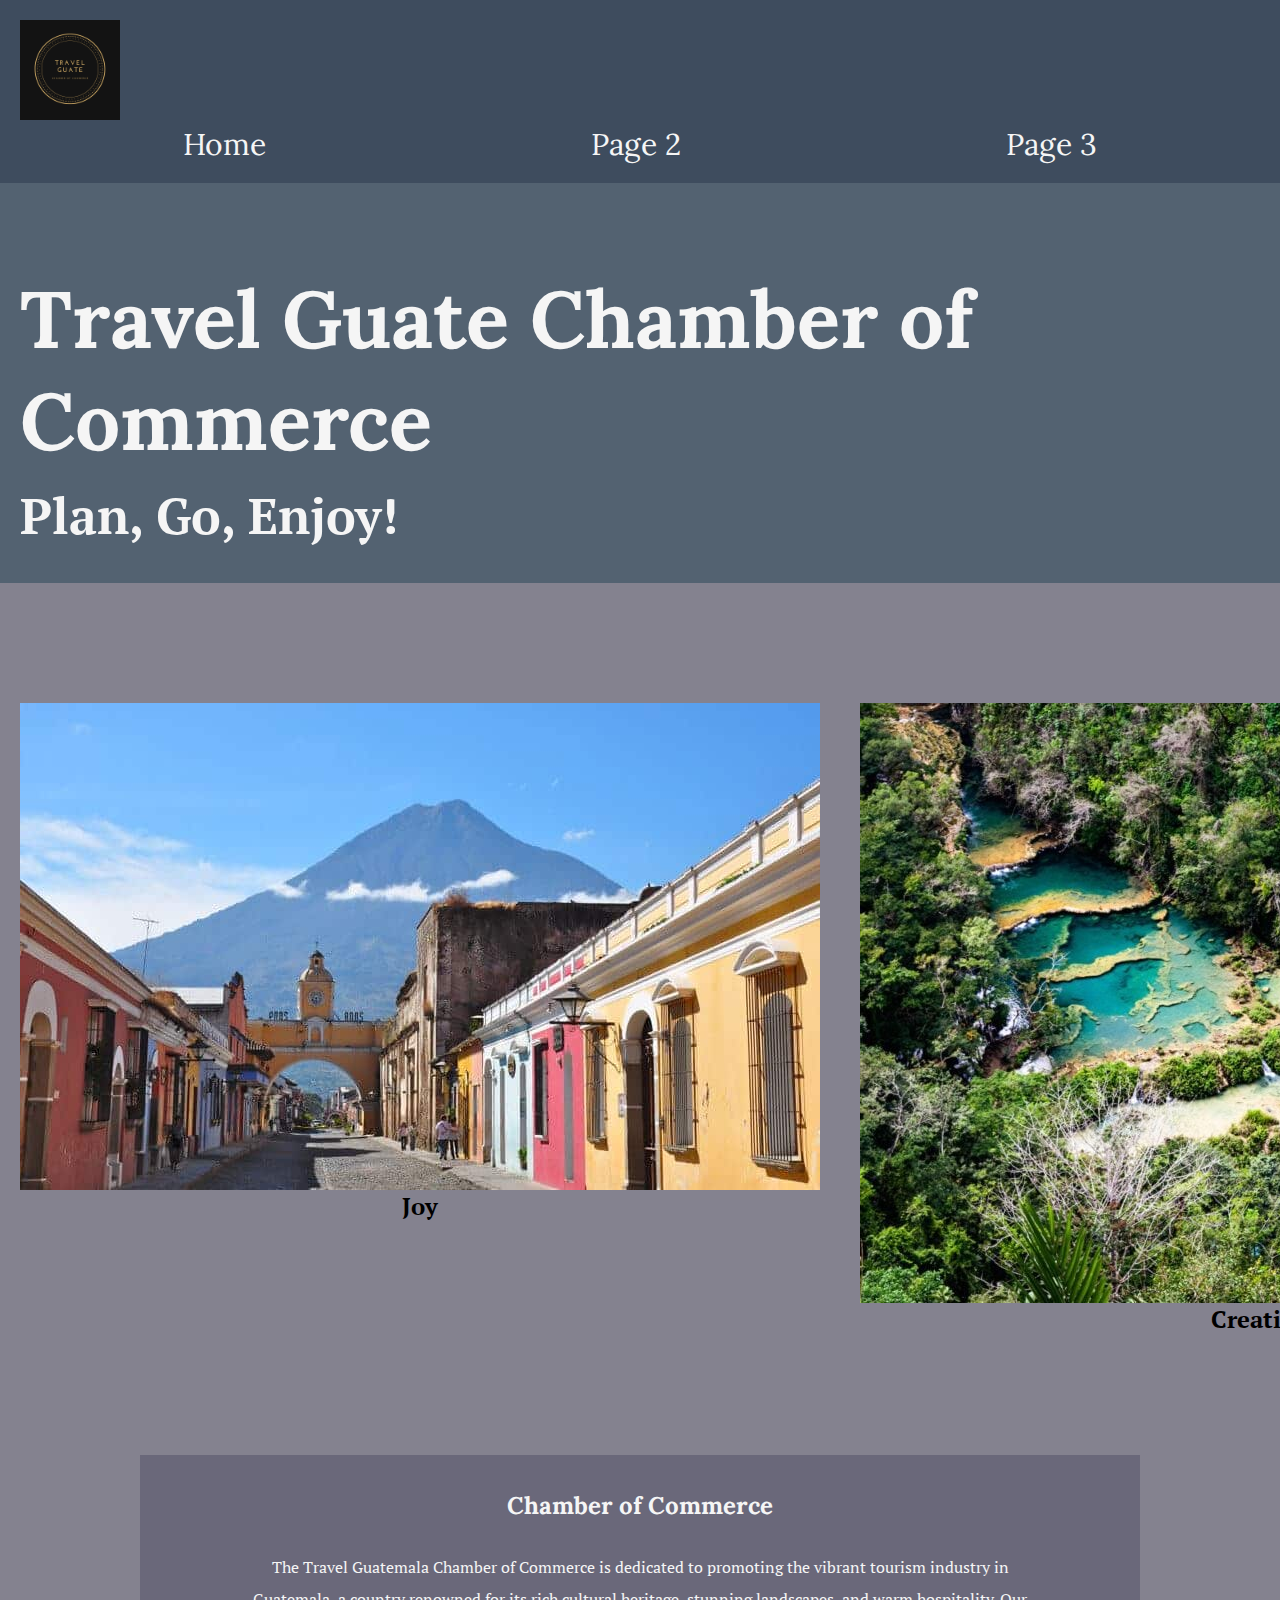
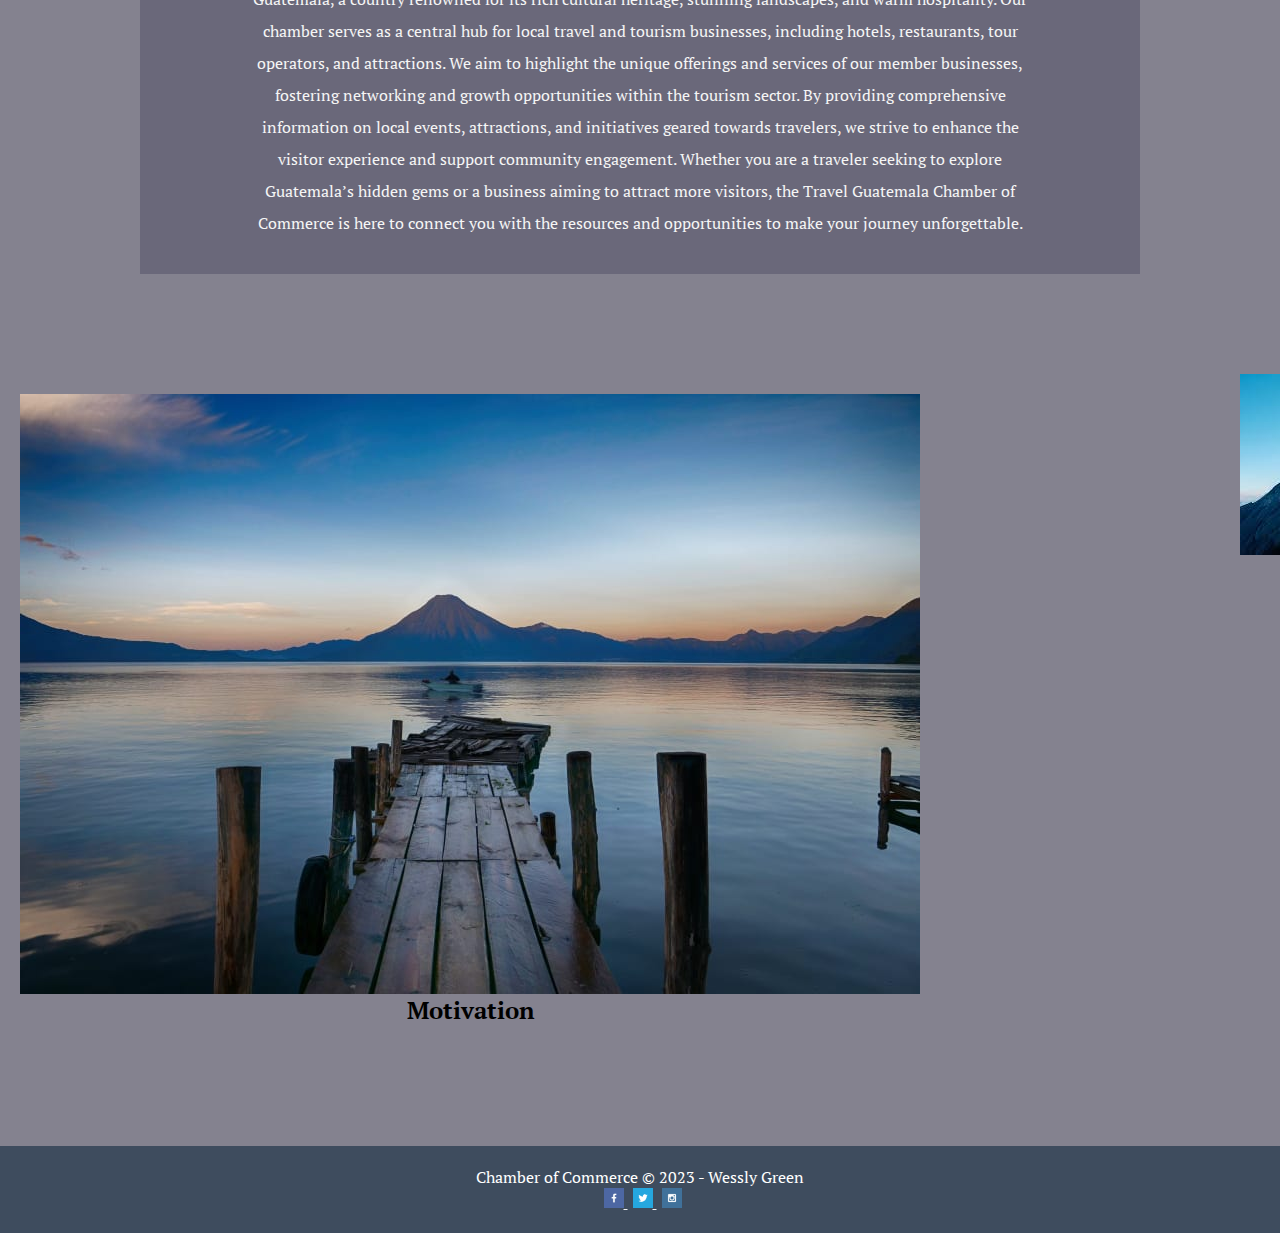
==== chamber/index.html @ ab79d251 "chamber milestone" ====
<!DOCTYPE html>
<html lang="en">
<head>
    <meta charset="UTF-8">
    <meta http-equiv="X-UA-Compatible" content="IE=edge">
    <meta name="viewport" content="width=device-width, initial-scale=1.0">
    <title>Travel Guate Chamber of Commerce</title>
    <link rel="stylesheet" href=../chamber/styles/base.css>
</head>
<body>
    <header>
        <a id="logo_link" href="index.html">
            <img class="logo" src="../chamber/images/logo.png" alt="Chamber Logo">
        </a>
        <nav>
            <a href="index.html">Home</a>
            <a>Page 2</a>
            <a>Page 3</a>
        </nav>
    </header>
    <div id="hero">
        <section id="hero-msg">
            <h1 class="home-title">Travel Guate Chamber of Commerce </h1>
            <h4>Plan, Go, Enjoy!</h4>
        </section>
    </div>
<main class="home-grid">
    <div id="first_block">
        <section class="guate1-card">
            <img class="card-img" src="../chamber/images/g1.jpg" alt="guate 1">
            <h2>Joy</h2>
        </section>
        <section class="guate2-card">
            <img class="card-img" src="../chamber/images/g2.jpg" alt="guate 2">
            <h2>Creating</h2>
        </section>
        <section class="guate3-card">
            <img class="card-img" src="../chamber/images/g6.jpg" alt="guate 3">
            <h2>Passion</h2>
        </section>
    </div>
    <section class="msg">
        <h2>Chamber of Commerce</h2>
        <p>The Travel Guatemala Chamber of Commerce is dedicated to promoting the vibrant tourism industry in Guatemala, a country renowned for its rich cultural heritage, stunning landscapes, and warm hospitality. Our chamber serves as a central hub for local travel and tourism businesses, including hotels, restaurants, tour operators, and attractions. We aim to highlight the unique offerings and services of our member businesses, fostering networking and growth opportunities within the tourism sector. By providing comprehensive information on local events, attractions, and initiatives geared towards travelers, we strive to enhance the visitor experience and support community engagement. Whether you are a traveler seeking to explore Guatemala’s hidden gems or a business aiming to attract more visitors, the Travel Guatemala Chamber of Commerce is here to connect you with the resources and opportunities to make your journey unforgettable.</p>
    </section>
    <div id="second-block">
        <section class="guate4-card">
            <img class="mountains" src="../chamber/images/g4.jpg" alt="guate 4">
            <h2>Motivation</h2>
        </section>
        <section id="guate5-card">
            <img id="hero-img" src="../chamber/images/g5.jpg" alt="guate 5">
            <h2 id="greatness">Greatness</h2>
        </section>
    </div>
 
</main>
<footer>
    <p>Chamber of Commerce &copy; 2023 - Wessly Green</p>


    <div class="social">
        <a href="https://facebook.com" target="_blank">
            <img src="../chamber/images/facebook.png" alt="fb icon">
        </a>
        <a href="https://twitter.com" target="_blank">
            <img src="../chamber/images/twitter.png" alt="twitter icon">
        </a>
        <a href="https://instagram.com" target="_blank">
            <img src="../chamber/images/instagram.png" alt="instagram icon">
        </a>    
    </div>
</footer>
</body>
</html>
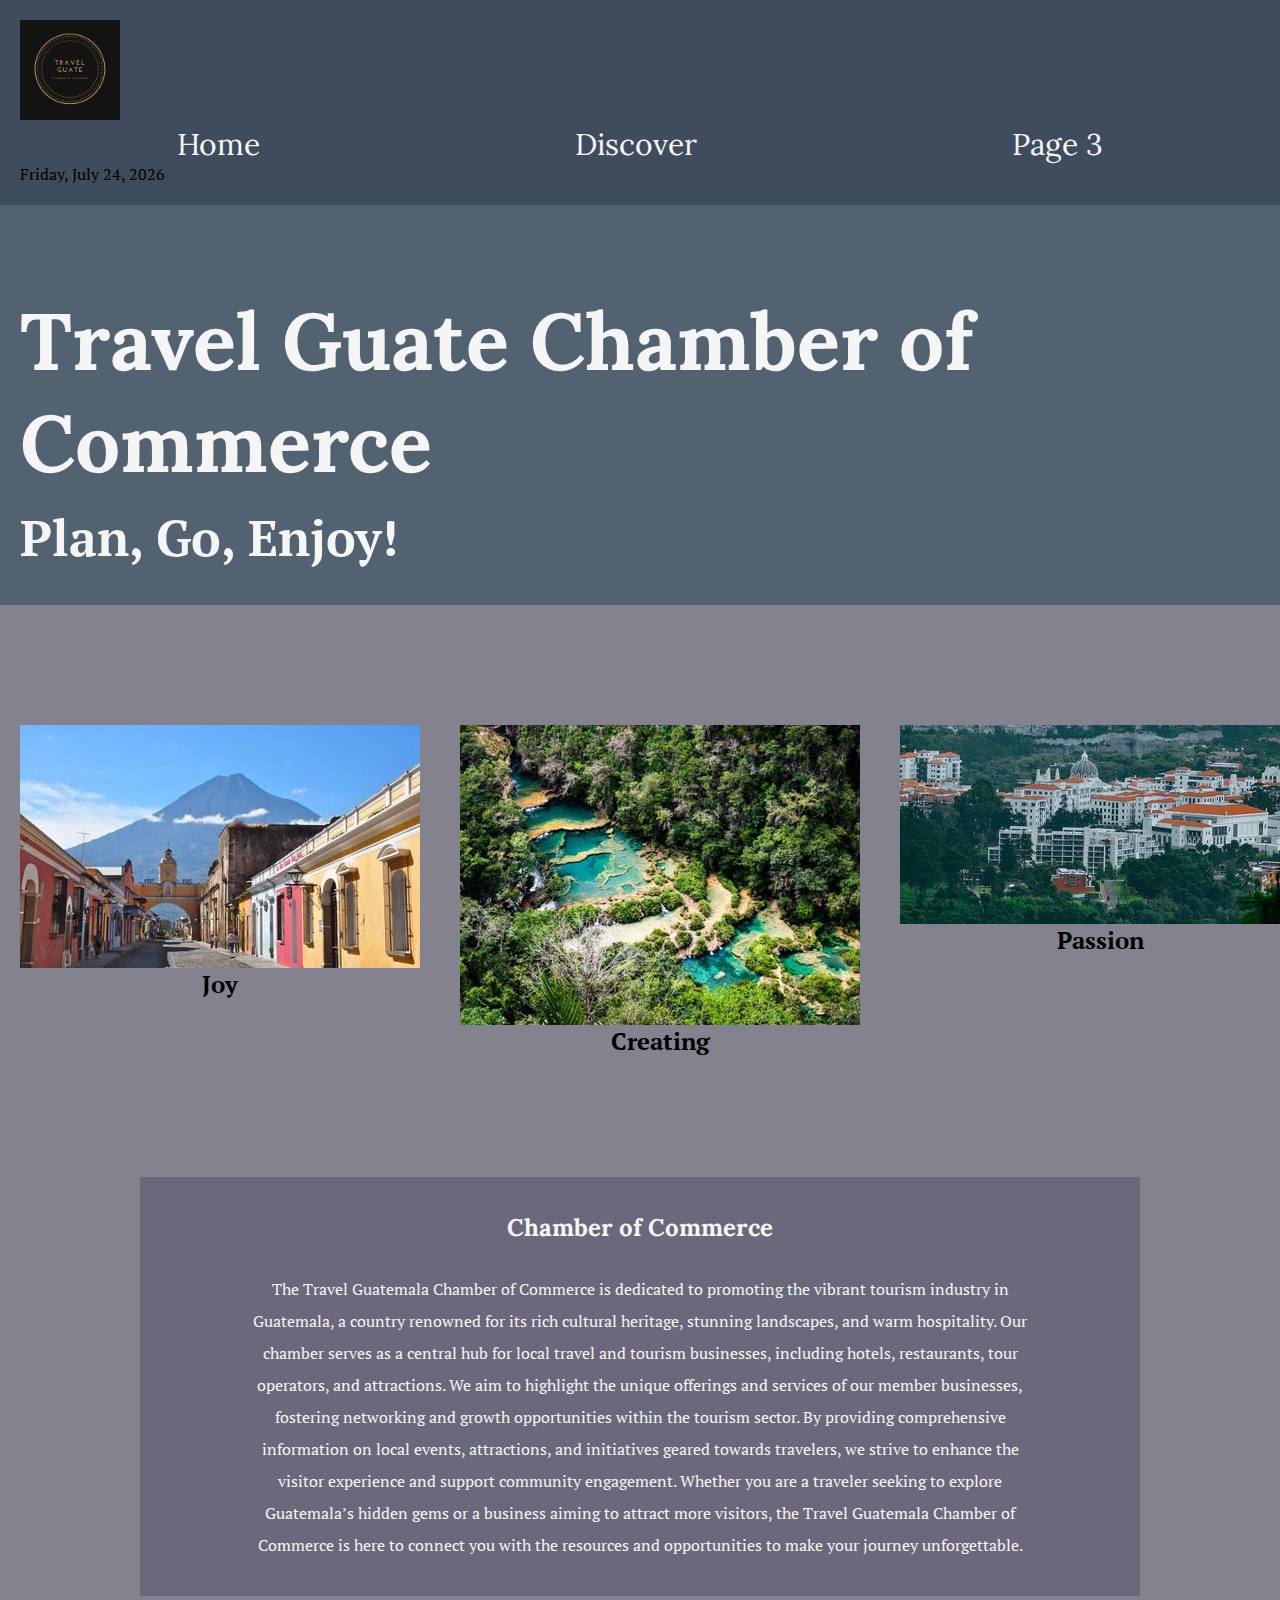
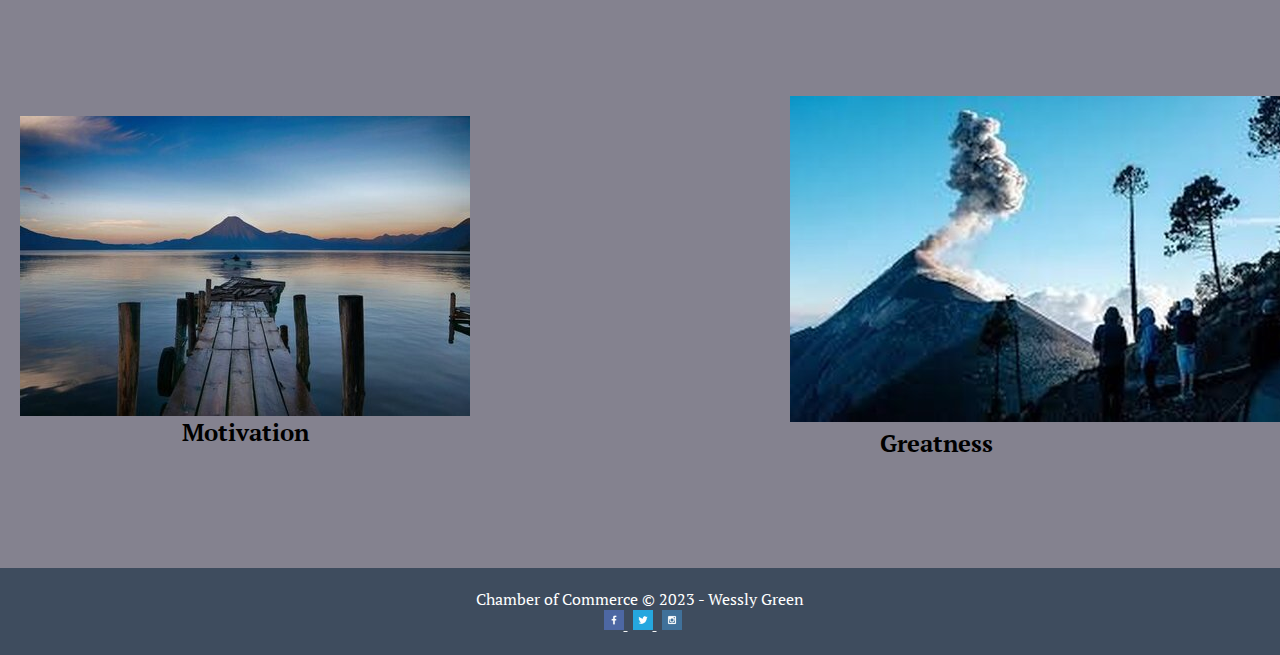
==== commit de873307: "Home Page and Discover Page Milestone" ====
--- a/chamber/index.html
+++ b/chamber/index.html
@@ -4,8 +4,11 @@
     <meta charset="UTF-8">
     <meta http-equiv="X-UA-Compatible" content="IE=edge">
     <meta name="viewport" content="width=device-width, initial-scale=1.0">
+    <link rel="icon" href="../styles/favicon.ico">
     <title>Travel Guate Chamber of Commerce</title>
     <link rel="stylesheet" href=../chamber/styles/base.css>
+    <link rel="stylesheet" href=../chamber/styles/larger.css>
+    <script src=../chamber/scripts/getdates.js defer></script>
 </head>
 <body>
     <header>
@@ -14,9 +17,12 @@
         </a>
         <nav>
             <a href="index.html">Home</a>
-            <a>Page 2</a>
+            <a href="discover.html">Discover</a>
             <a>Page 3</a>
         </nav>
+        <div id="date-container">
+            <p id="current-date"></p>
+        </div>
     </header>
     <div id="hero">
         <section id="hero-msg">
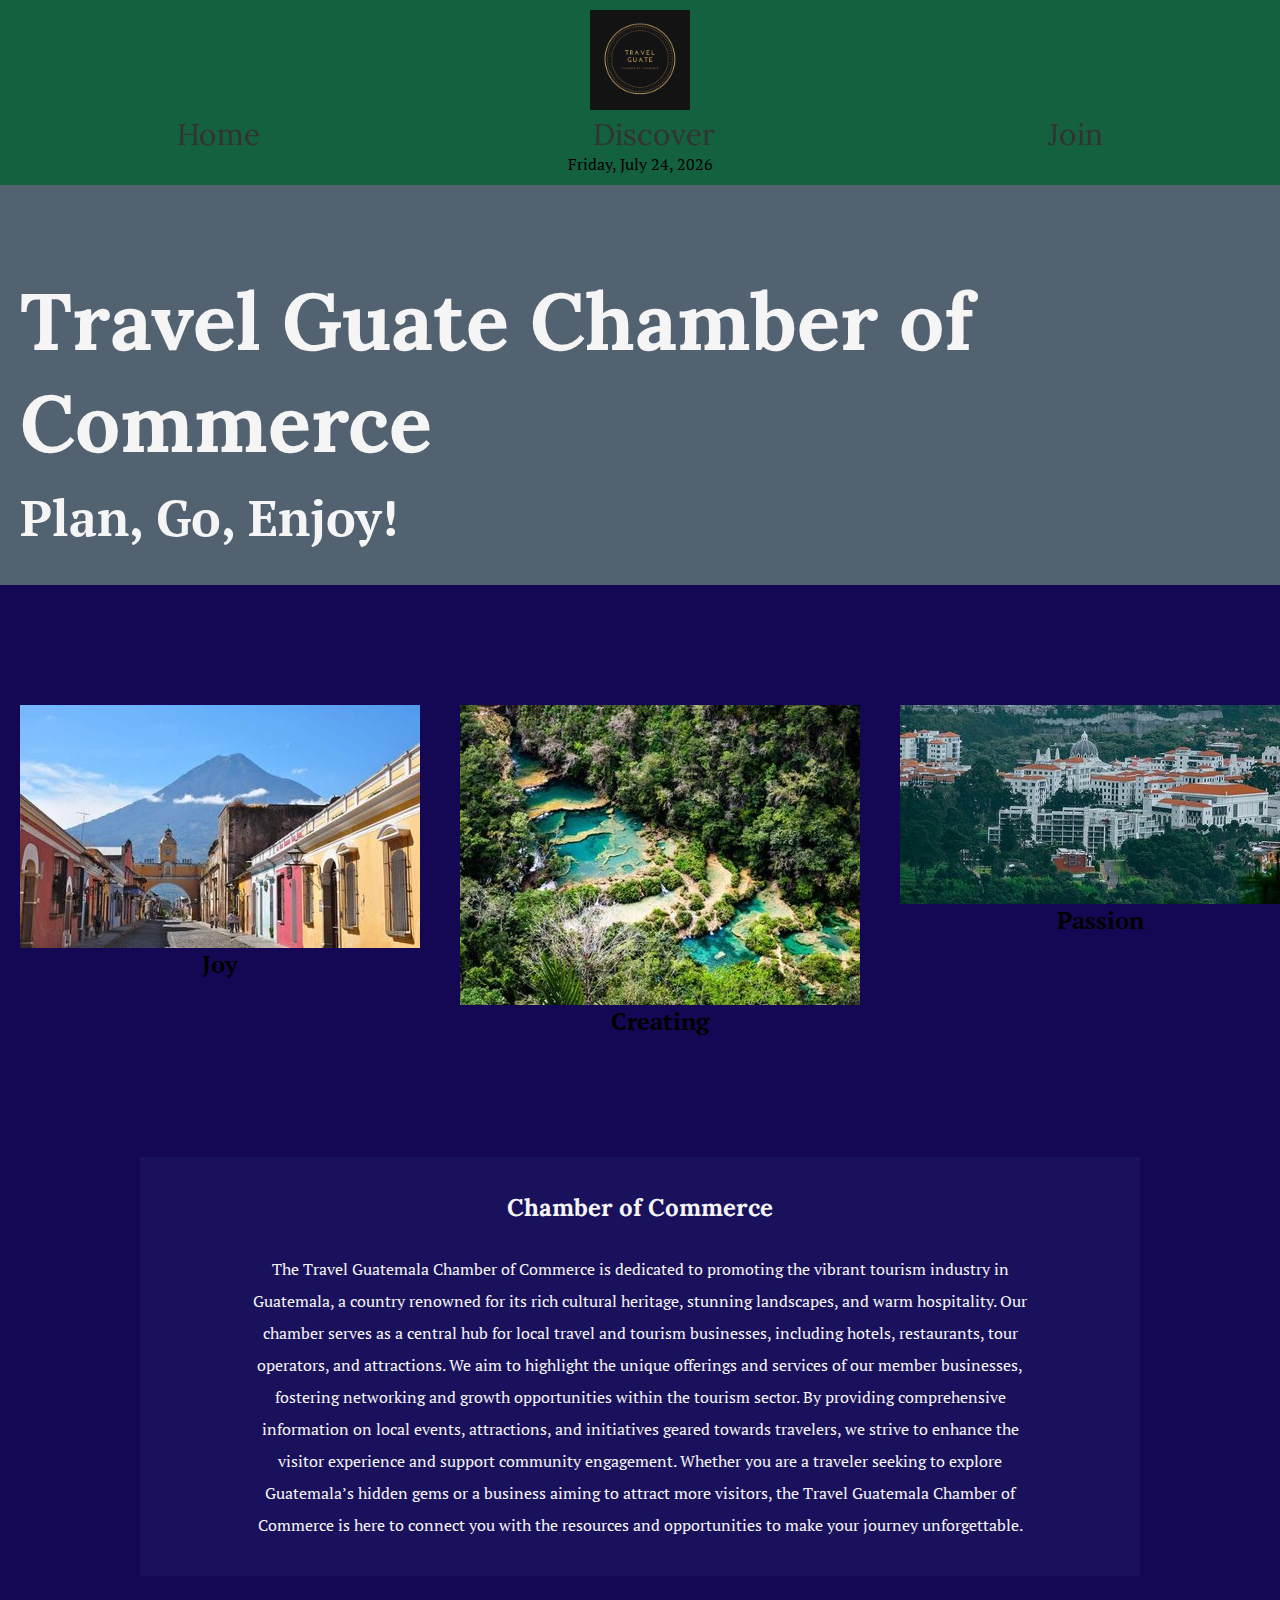
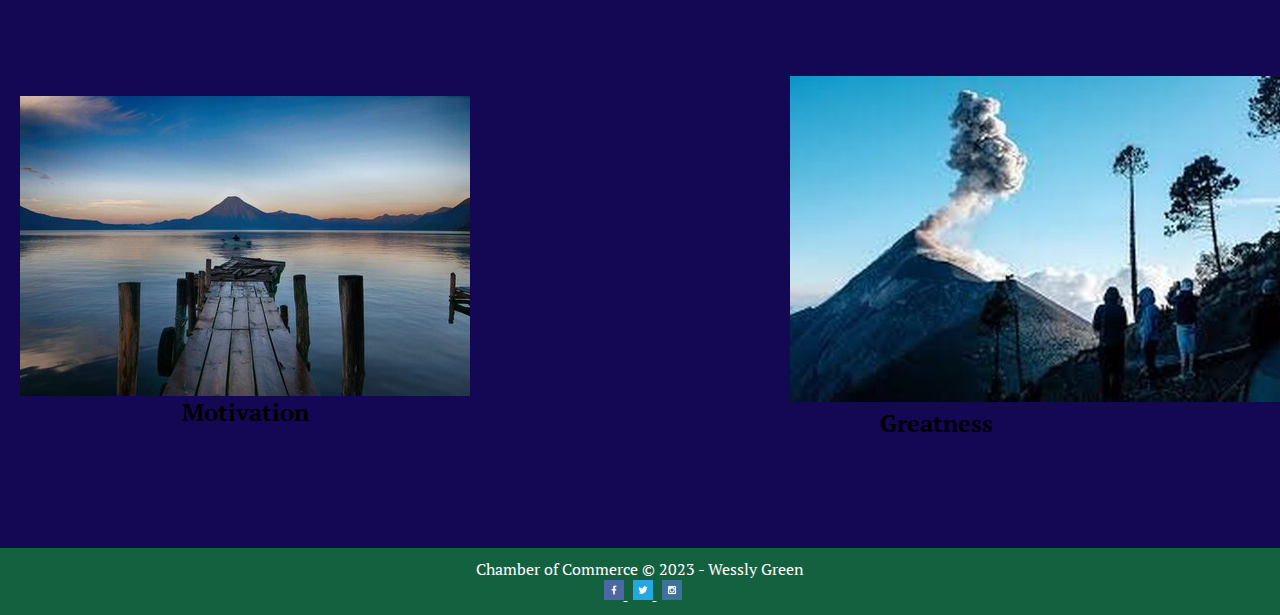
==== commit 1fa36019: "join page" ====
--- a/chamber/index.html
+++ b/chamber/index.html
@@ -16,9 +16,9 @@
             <img class="logo" src="../chamber/images/logo.png" alt="Chamber Logo">
         </a>
         <nav>
-            <a href="index.html">Home</a>
-            <a href="discover.html">Discover</a>
-            <a>Page 3</a>
+            <a href="../chamber/index.html">Home</a>
+            <a href="../chamber/discover.html">Discover</a>
+            <a href="../chamber/join.html">Join</a>
         </nav>
         <div id="date-container">
             <p id="current-date"></p>
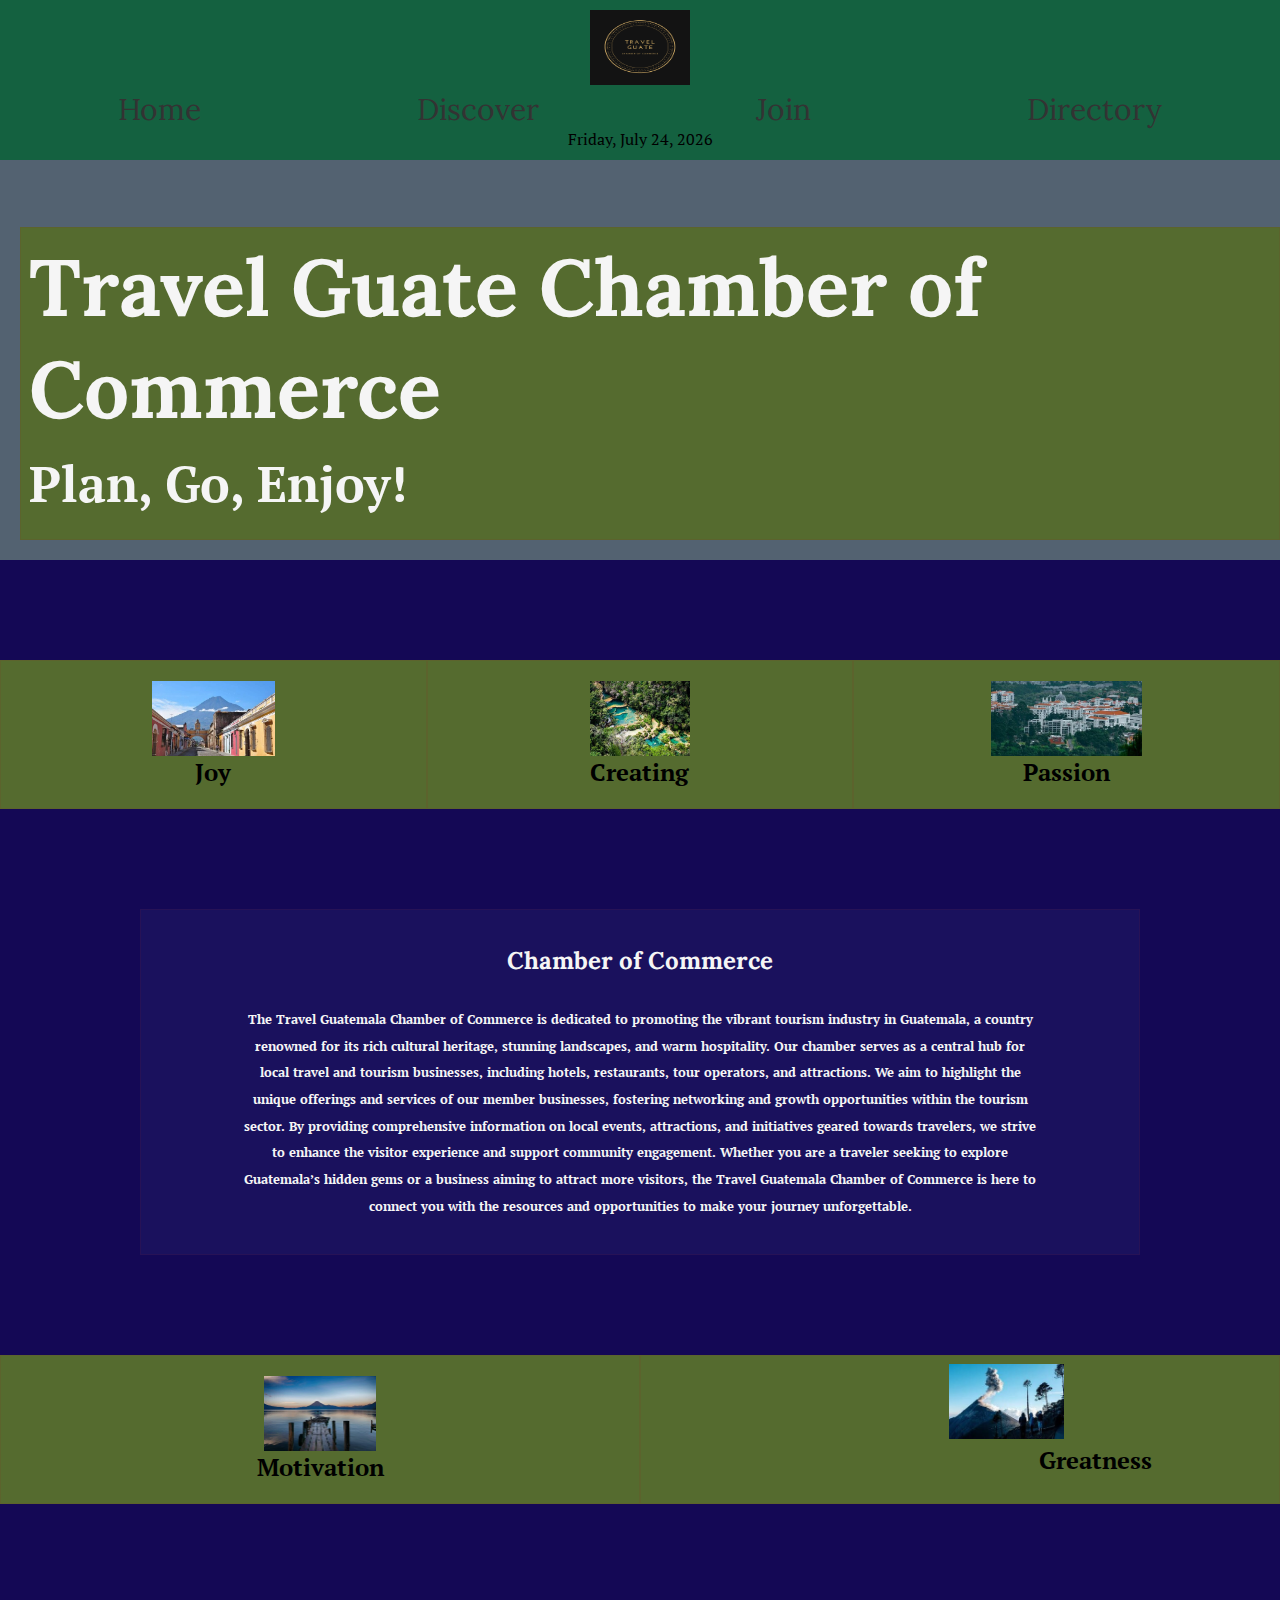
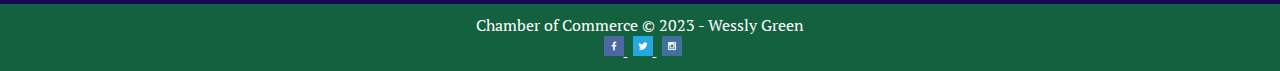
==== commit 469d16bf: "link" ====
--- a/chamber/index.html
+++ b/chamber/index.html
@@ -19,6 +19,7 @@
             <a href="../chamber/index.html">Home</a>
             <a href="../chamber/discover.html">Discover</a>
             <a href="../chamber/join.html">Join</a>
+            <a href="../chamber/directory.html">Directory</a>
         </nav>
         <div id="date-container">
             <p id="current-date"></p>
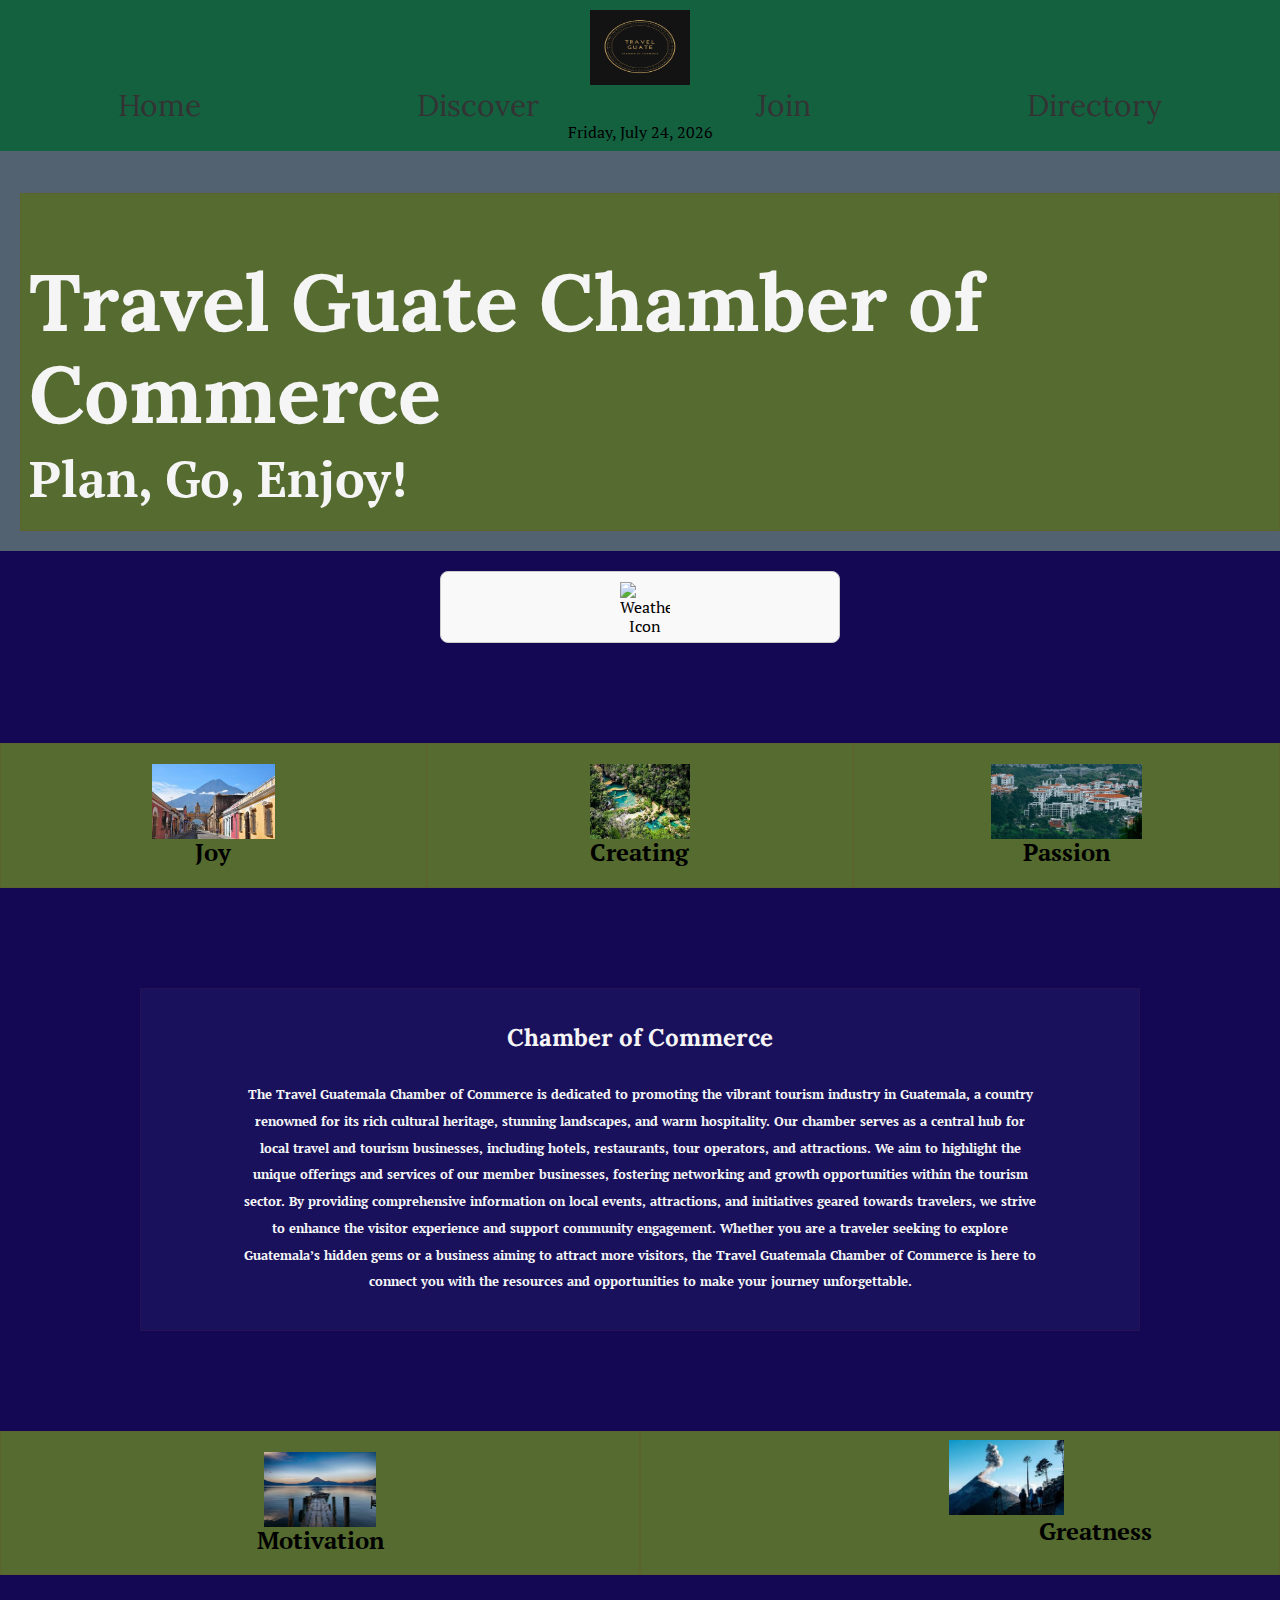
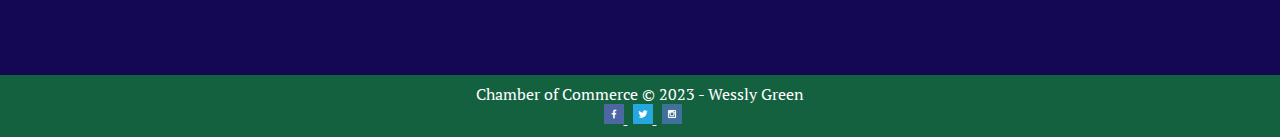
==== commit 7b6c414f: "weather, updates" ====
--- a/chamber/index.html
+++ b/chamber/index.html
@@ -6,9 +6,11 @@
     <meta name="viewport" content="width=device-width, initial-scale=1.0">
     <link rel="icon" href="../styles/favicon.ico">
     <title>Travel Guate Chamber of Commerce</title>
+    <link rel="stylesheet" href=../chamber/styles/normalize.css>
     <link rel="stylesheet" href=../chamber/styles/base.css>
     <link rel="stylesheet" href=../chamber/styles/larger.css>
     <script src=../chamber/scripts/getdates.js defer></script>
+    <script src="../chamber/scripts/getweather.js" defer></script>
 </head>
 <body>
     <header>
@@ -31,6 +33,10 @@
             <h4>Plan, Go, Enjoy!</h4>
         </section>
     </div>
+    <section id="weather-container">
+        <div id="weather"></div>
+        <img id="weather-icon" src="" alt="Weather Icon">
+    </section>
 <main class="home-grid">
     <div id="first_block">
         <section class="guate1-card">
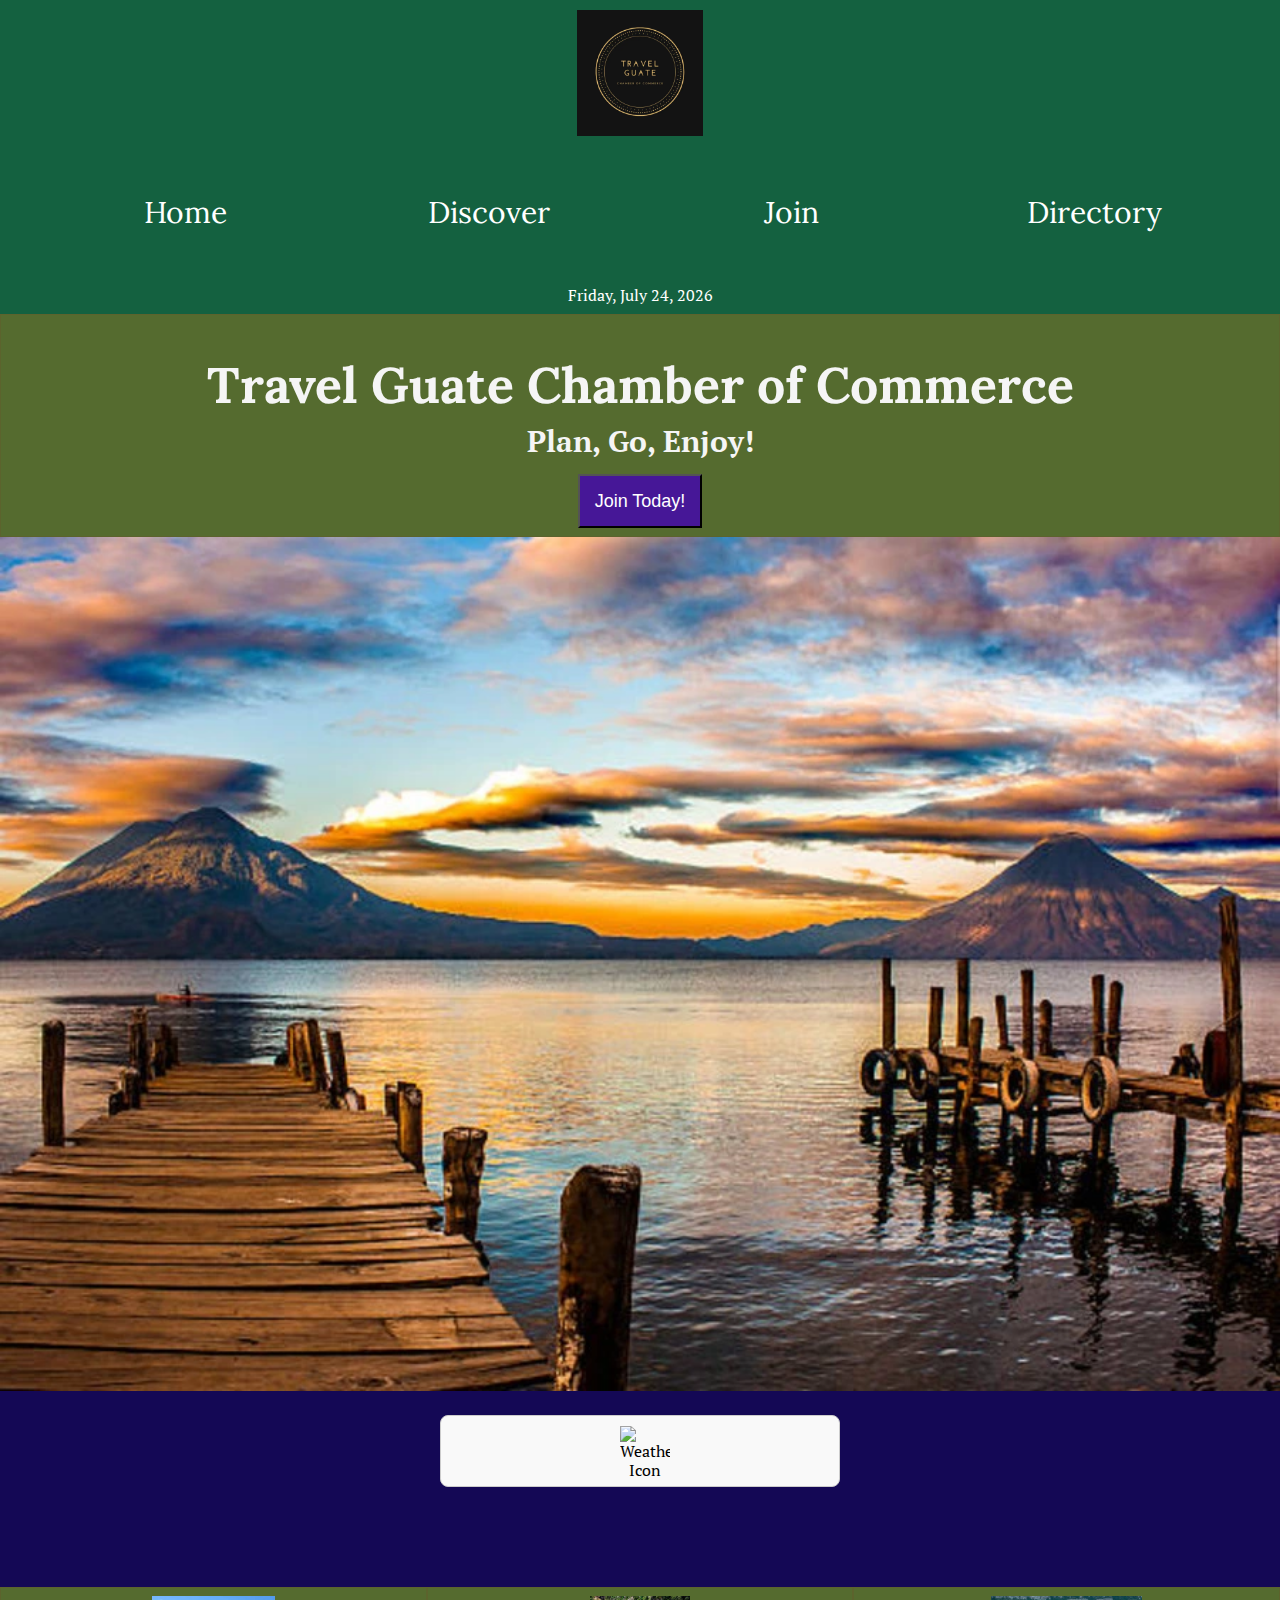
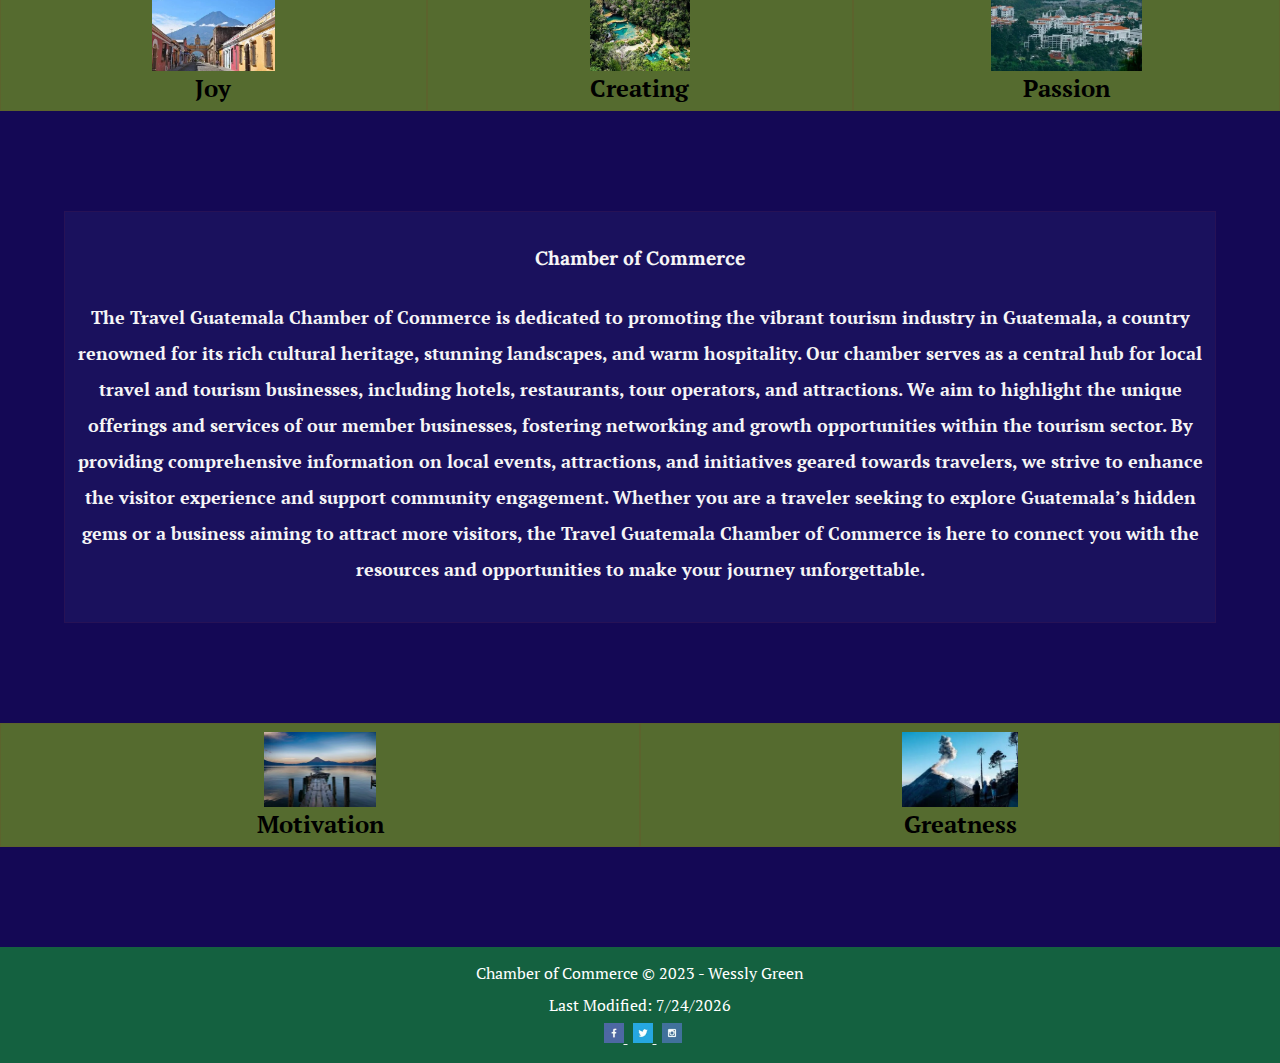
==== commit 6f8a7aa3: "Fixed all the milestones" ====
--- a/chamber/index.html
+++ b/chamber/index.html
@@ -9,19 +9,28 @@
     <link rel="stylesheet" href=../chamber/styles/normalize.css>
     <link rel="stylesheet" href=../chamber/styles/base.css>
     <link rel="stylesheet" href=../chamber/styles/larger.css>
+    <meta property="og:title" content="Travel Guate Chamber of Commerce">
+    <meta property="og:type" content="website">
+    <meta property="og:description" content="Official website of Travel Guate Chamber of Commerce. Find the best deals for trips, activities and more.">
+    <meta property="og:image" content="https://content.r9cdn.net/rimg/dimg/6f/d5/a11de2dc-city-43889-162df482d9d.jpg?width=1200&height=630&xhint=1422&yhint=2033&crop=true">
+    <meta property="og:url" content="https://wesslygreen.github.io/wdd230/chamber/index.html">
+    <meta property="og:author" content="Wessly Green">
     <script src=../chamber/scripts/getdates.js defer></script>
     <script src="../chamber/scripts/getweather.js" defer></script>
 </head>
 <body>
     <header>
         <a id="logo_link" href="index.html">
-            <img class="logo" src="../chamber/images/logo.png" alt="Chamber Logo">
+            <img class="logo" src="../chamber/images/logo.webp" alt="Chamber Logo">
         </a>
         <nav>
-            <a href="../chamber/index.html">Home</a>
-            <a href="../chamber/discover.html">Discover</a>
-            <a href="../chamber/join.html">Join</a>
-            <a href="../chamber/directory.html">Directory</a>
+            <button id="menu"></button>
+            <ul class="navigation">
+                <li><a href="../chamber/index.html">Home</a></li>
+                <li><a href="../chamber/discover.html">Discover</a></li>
+                <li><a href="../chamber/join.html">Join</a></li>
+                <li><a href="../chamber/directory.html">Directory</a></li>
+            </ul>
         </nav>
         <div id="date-container">
             <p id="current-date"></p>
@@ -31,24 +40,30 @@
         <section id="hero-msg">
             <h1 class="home-title">Travel Guate Chamber of Commerce </h1>
             <h4>Plan, Go, Enjoy!</h4>
+            <a href="../chamber/join.html"><button target="../chamber/join.html">Join Today!</button></a>
         </section>
     </div>
+    <picture>
+        <source srcset="../chamber/images/hero-image-small.webp" media="(max-width: 400px)">
+        <source srcset="../chamber/images/hero-image.webp" media="(max-width: 800px)">
+        <img src="../chamber/images/hero-image-big.webp" alt="Guatemala Beach" loading ="lazy" width="900" height="600">
+    </picture>
     <section id="weather-container">
         <div id="weather"></div>
         <img id="weather-icon" src="" alt="Weather Icon">
     </section>
 <main class="home-grid">
     <div id="first_block">
-        <section class="guate1-card">
-            <img class="card-img" src="../chamber/images/g1.jpg" alt="guate 1">
+        <section class="guate-card">
+            <img class="card-img" src="../chamber/images/g1.webp" alt="guate 1">
             <h2>Joy</h2>
         </section>
-        <section class="guate2-card">
-            <img class="card-img" src="../chamber/images/g2.jpg" alt="guate 2">
+        <section class="guate-card">
+            <img class="card-img" src="../chamber/images/g2.webp" alt="guate 2">
             <h2>Creating</h2>
         </section>
-        <section class="guate3-card">
-            <img class="card-img" src="../chamber/images/g6.jpg" alt="guate 3">
+        <section class="guate-card">
+            <img class="card-img" src="../chamber/images/g6.webp" alt="guate 3">
             <h2>Passion</h2>
         </section>
     </div>
@@ -57,30 +72,28 @@
         <p>The Travel Guatemala Chamber of Commerce is dedicated to promoting the vibrant tourism industry in Guatemala, a country renowned for its rich cultural heritage, stunning landscapes, and warm hospitality. Our chamber serves as a central hub for local travel and tourism businesses, including hotels, restaurants, tour operators, and attractions. We aim to highlight the unique offerings and services of our member businesses, fostering networking and growth opportunities within the tourism sector. By providing comprehensive information on local events, attractions, and initiatives geared towards travelers, we strive to enhance the visitor experience and support community engagement. Whether you are a traveler seeking to explore Guatemala’s hidden gems or a business aiming to attract more visitors, the Travel Guatemala Chamber of Commerce is here to connect you with the resources and opportunities to make your journey unforgettable.</p>
     </section>
     <div id="second-block">
-        <section class="guate4-card">
-            <img class="mountains" src="../chamber/images/g4.jpg" alt="guate 4">
+        <section class="guate-card">
+            <img class="mountains" src="../chamber/images/g4.webp" alt="guate 4">
             <h2>Motivation</h2>
         </section>
-        <section id="guate5-card">
-            <img id="hero-img" src="../chamber/images/g5.jpg" alt="guate 5">
+        <section class="guate-card">
+            <img id="second_mountains" src="../chamber/images/g5.webp" alt="guate 5">
             <h2 id="greatness">Greatness</h2>
         </section>
-    </div>
- 
+    </div> 
 </main>
 <footer>
     <p>Chamber of Commerce &copy; 2023 - Wessly Green</p>
-
-
+    <p>Last Modified: <span id="lastModified"></span></p>
     <div class="social">
         <a href="https://facebook.com" target="_blank">
-            <img src="../chamber/images/facebook.png" alt="fb icon">
+            <img src="../chamber/images/facebook.webp" alt="fb icon">
         </a>
         <a href="https://twitter.com" target="_blank">
-            <img src="../chamber/images/twitter.png" alt="twitter icon">
+            <img src="../chamber/images/twitter.webp" alt="twitter icon">
         </a>
         <a href="https://instagram.com" target="_blank">
-            <img src="../chamber/images/instagram.png" alt="instagram icon">
+            <img src="../chamber/images/instagram.webp" alt="instagram icon">
         </a>    
     </div>
 </footer>
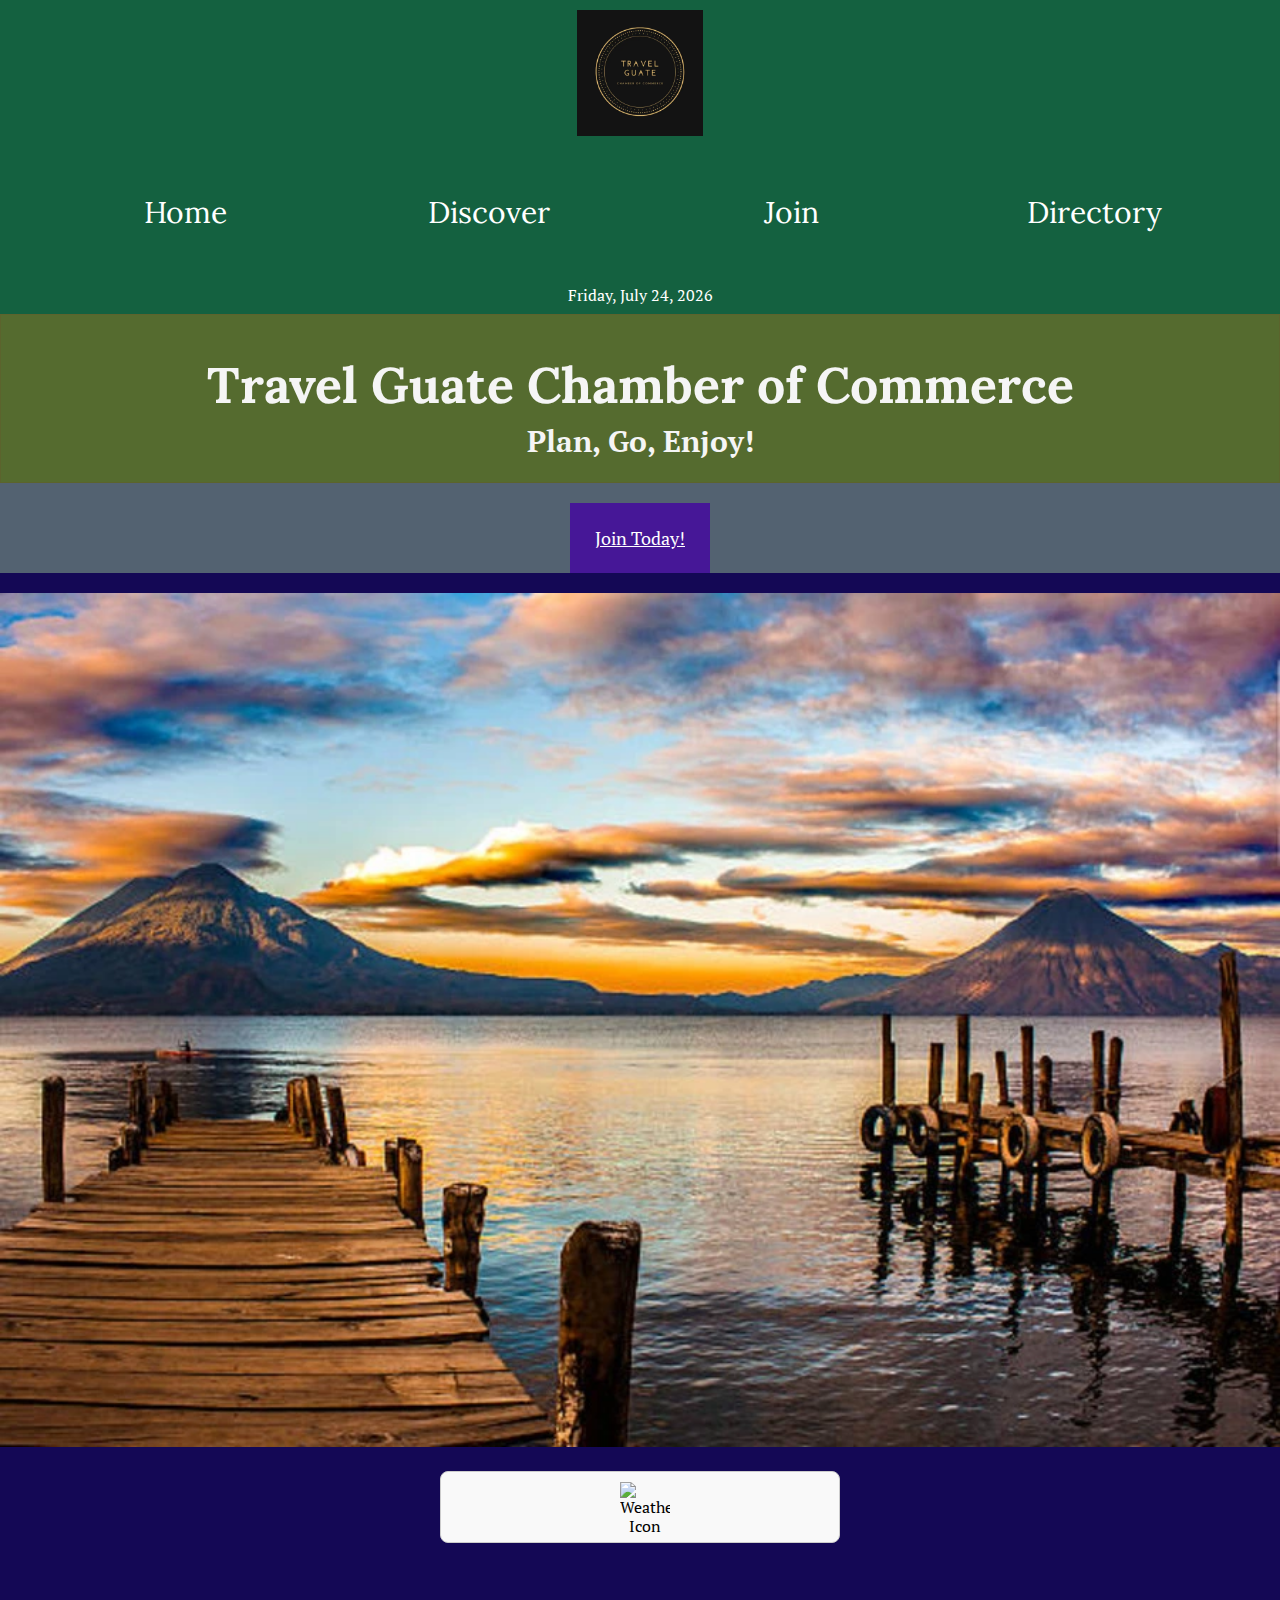
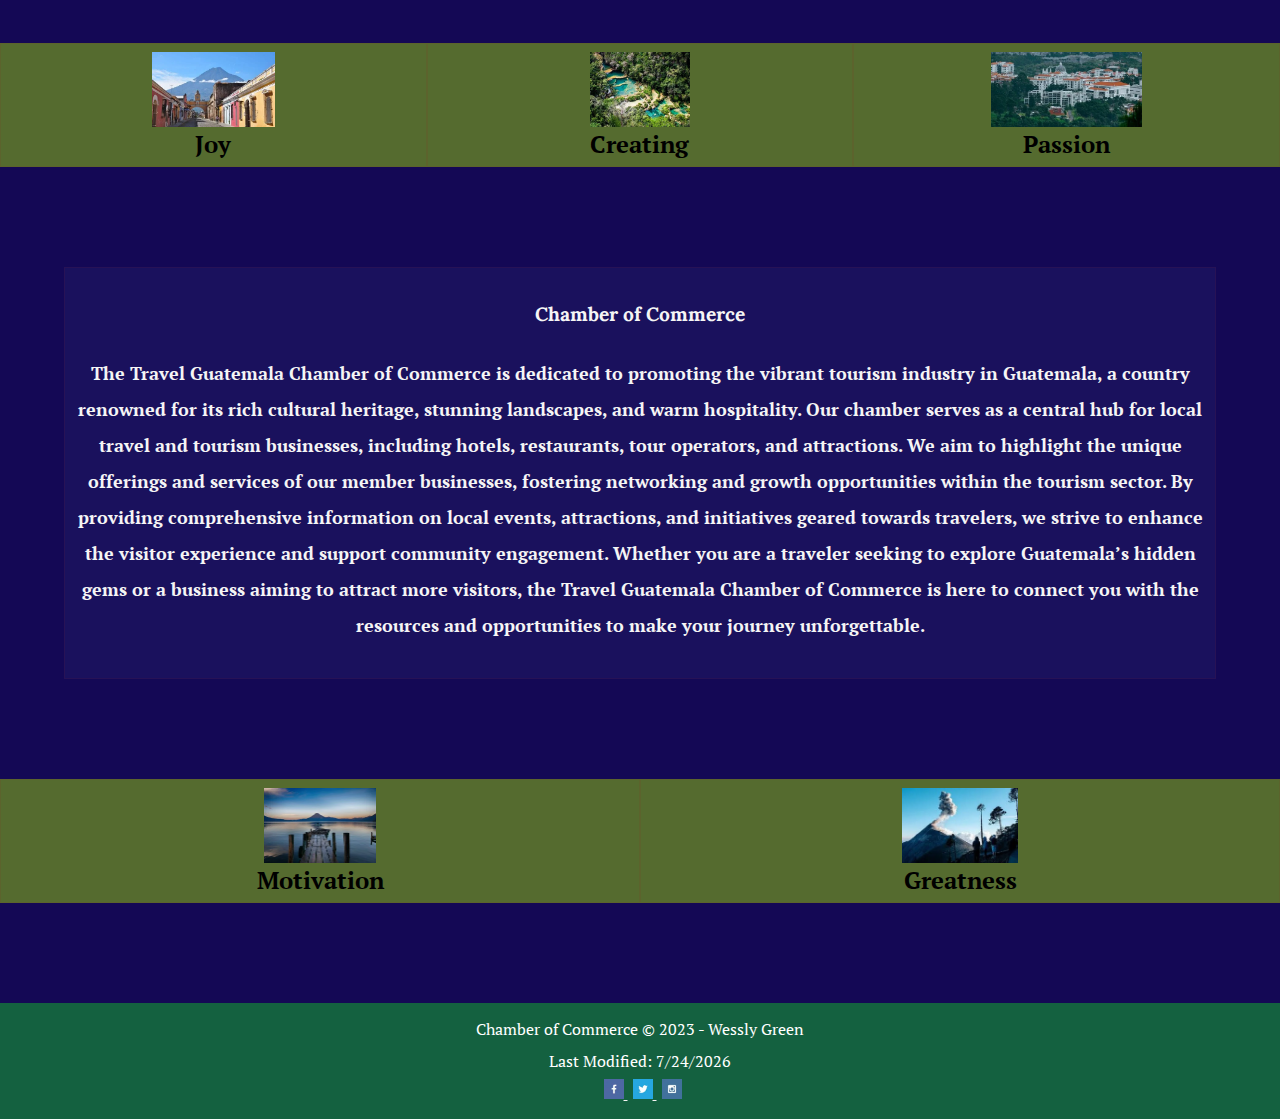
==== commit c5088223: "More changes" ====
--- a/chamber/index.html
+++ b/chamber/index.html
@@ -40,8 +40,8 @@
         <section id="hero-msg">
             <h1 class="home-title">Travel Guate Chamber of Commerce </h1>
             <h4>Plan, Go, Enjoy!</h4>
-            <a href="../chamber/join.html"><button target="../chamber/join.html">Join Today!</button></a>
         </section>
+        <a href="../chamber/join.html">Join Today!</a>
     </div>
     <picture>
         <source srcset="../chamber/images/hero-image-small.webp" media="(max-width: 400px)">
@@ -50,7 +50,7 @@
     </picture>
     <section id="weather-container">
         <div id="weather"></div>
-        <img id="weather-icon" src="" alt="Weather Icon">
+        <img id="weather-icon" src="API" alt="Weather Icon">
     </section>
 <main class="home-grid">
     <div id="first_block">
